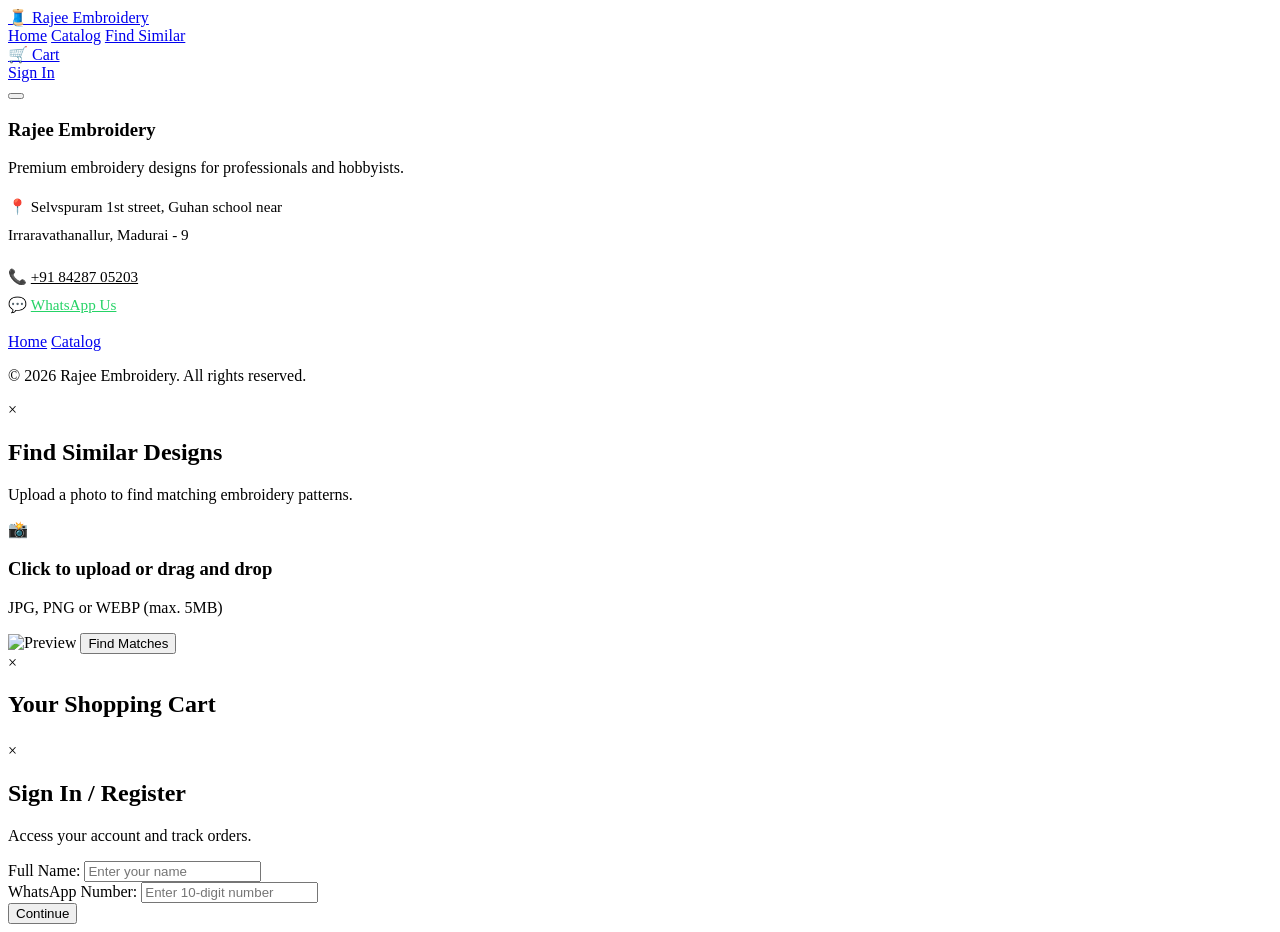
==== index.html @ bae119bf "Deploying index.html via API" ====
<!DOCTYPE html>
<html lang="en">
<head>
    <meta charset="UTF-8">
    <meta name="viewport" content="width=device-width, initial-scale=1.0">
    <meta name="description" content="Discover premium, meticulously digitized embroidery patterns at Rajee Embroidery in Madurai. 13,000+ designs for professionals and passionate creators.">
    <meta name="keywords" content="Embroidery designs, Madurai embroidery, Digitized patterns, Rajee Embroidery, Selvspuram">
    <title>Rajee Embroidery | Premium Designs</title>
    <link rel="preconnect" href="https://fonts.googleapis.com">
    <link rel="preconnect" href="https://fonts.gstatic.com" crossorigin>
    <link href="https://fonts.googleapis.com/css2?family=Inter:wght@300;400;500;600;700&family=Playfair+Display:ital,wght@0,400;0,600;0,700;1,400&display=swap" rel="stylesheet">
    <link rel="stylesheet" href="css/styles.css">
</head>
<body>
    <header class="navbar">
        <div class="nav-container">
            <a href="#" class="brand-logo" data-route="home">
                <span class="logo-icon">🧵</span> Rajee Embroidery
            </a>
            <nav class="nav-links">
                <a href="#" class="nav-link" data-route="home">Home</a>
                <a href="#" class="nav-link" data-route="catalog">Catalog</a>
                <a href="#" class="nav-link upload-btn" id="nav-upload-btn">Find Similar</a>
                <a href="#" class="nav-link cart-link" id="nav-cart-btn" style="position: relative; display: flex; align-items: center; gap: 0.5rem;">
                    🛒 Cart <span id="cart-badge" class="cart-badge" style="display: none;">0</span>
                </a>
                <a href="#" class="nav-link" id="nav-account-btn">Sign In</a>
            </nav>
            <button class="mobile-menu-btn" aria-label="Toggle menu">
                <span></span>
                <span></span>
                <span></span>
            </button>
        </div>
    </header>

    <main id="app-content">
        <!-- Views injected here by app.js -->
    </main>

    <footer class="footer">
        <div class="footer-content">
            <div class="footer-brand">
                <h3>Rajee Embroidery</h3>
                <p>Premium embroidery designs for professionals and hobbyists.</p>
                <div style="margin-top: 1rem; color: var(--text-secondary); font-size: 0.95rem; line-height: 1.8;">
                    <p>📍 Selvspuram 1st street, Guhan school near<br>Irraravathanallur, Madurai - 9</p>
                    <p style="margin-top: 0.5rem;">
                        📞 <a href="tel:+918428705203" style="color: var(--brand-gold);">+91 84287 05203</a><br>
                        💬 <a href="https://wa.me/918428705203" target="_blank" style="color: #25D366; font-weight: 500;">WhatsApp Us</a>
                    </p>
                </div>
            </div>
            <div class="footer-links">
                <a href="#" data-route="home">Home</a>
                <a href="#" data-route="catalog">Catalog</a>
            </div>
        </div>
        <div class="footer-bottom">
            <p>&copy; 2026 Rajee Embroidery. All rights reserved.</p>
        </div>
    </footer>

    <!-- Image Search Modal -->
    <div id="image-search-modal" class="modal">
        <div class="modal-content">
            <span class="close-modal" id="close-search-modal">&times;</span>
            <h2>Find Similar Designs</h2>
            <p class="modal-subtitle">Upload a photo to find matching embroidery patterns.</p>
            
            <div class="upload-area" id="search-upload-area">
                <input type="file" id="search-image-input" accept="image/*" hidden>
                <div class="upload-icon">📸</div>
                <h3>Click to upload or drag and drop</h3>
                <p>JPG, PNG or WEBP (max. 5MB)</p>
            </div>
            
            <div id="search-preview-container" class="preview-container hidden">
                <img id="search-image-preview" src="" alt="Preview">
                <button class="btn btn-primary" id="btn-find-similar">Find Matches</button>
            </div>
        </div>
    </div>

    <!-- Cart Modal -->
    <div id="cart-modal" class="modal">
        <div class="modal-content">
            <span class="close-modal" id="close-cart-modal">&times;</span>
            <h2>Your Shopping Cart</h2>
            <div id="cart-content-area" style="margin-top: 1.5rem;">
                <!-- Cart items render here -->
            </div>
        </div>
    </div>

    <!-- Client Login Modal -->
    <div id="client-login-modal" class="modal">
        <div class="modal-content admin-login-content">
            <span class="close-modal" id="close-client-login-modal">&times;</span>
            <h2>Sign In / Register</h2>
            <p class="modal-subtitle">Access your account and track orders.</p>
            <form id="client-login-form">
                <div class="form-group">
                    <label for="client-name">Full Name:</label>
                    <input type="text" id="client-name" class="form-control" placeholder="Enter your name" required>
                </div>
                <div class="form-group">
                    <label for="client-phone">WhatsApp Number:</label>
                    <input type="tel" id="client-phone" class="form-control" placeholder="Enter 10-digit number" required pattern="[0-9]{10}">
                </div>
                <button type="submit" class="btn btn-primary w-full">Continue</button>
            </form>
        </div>
    </div>

    <!-- Scripts -->
    <script src="js/database.js"></script>
    <script src="js/store.js"></script>
    <script src="js/views.js"></script>
    <script src="js/app.js"></script>
</body>
</html>
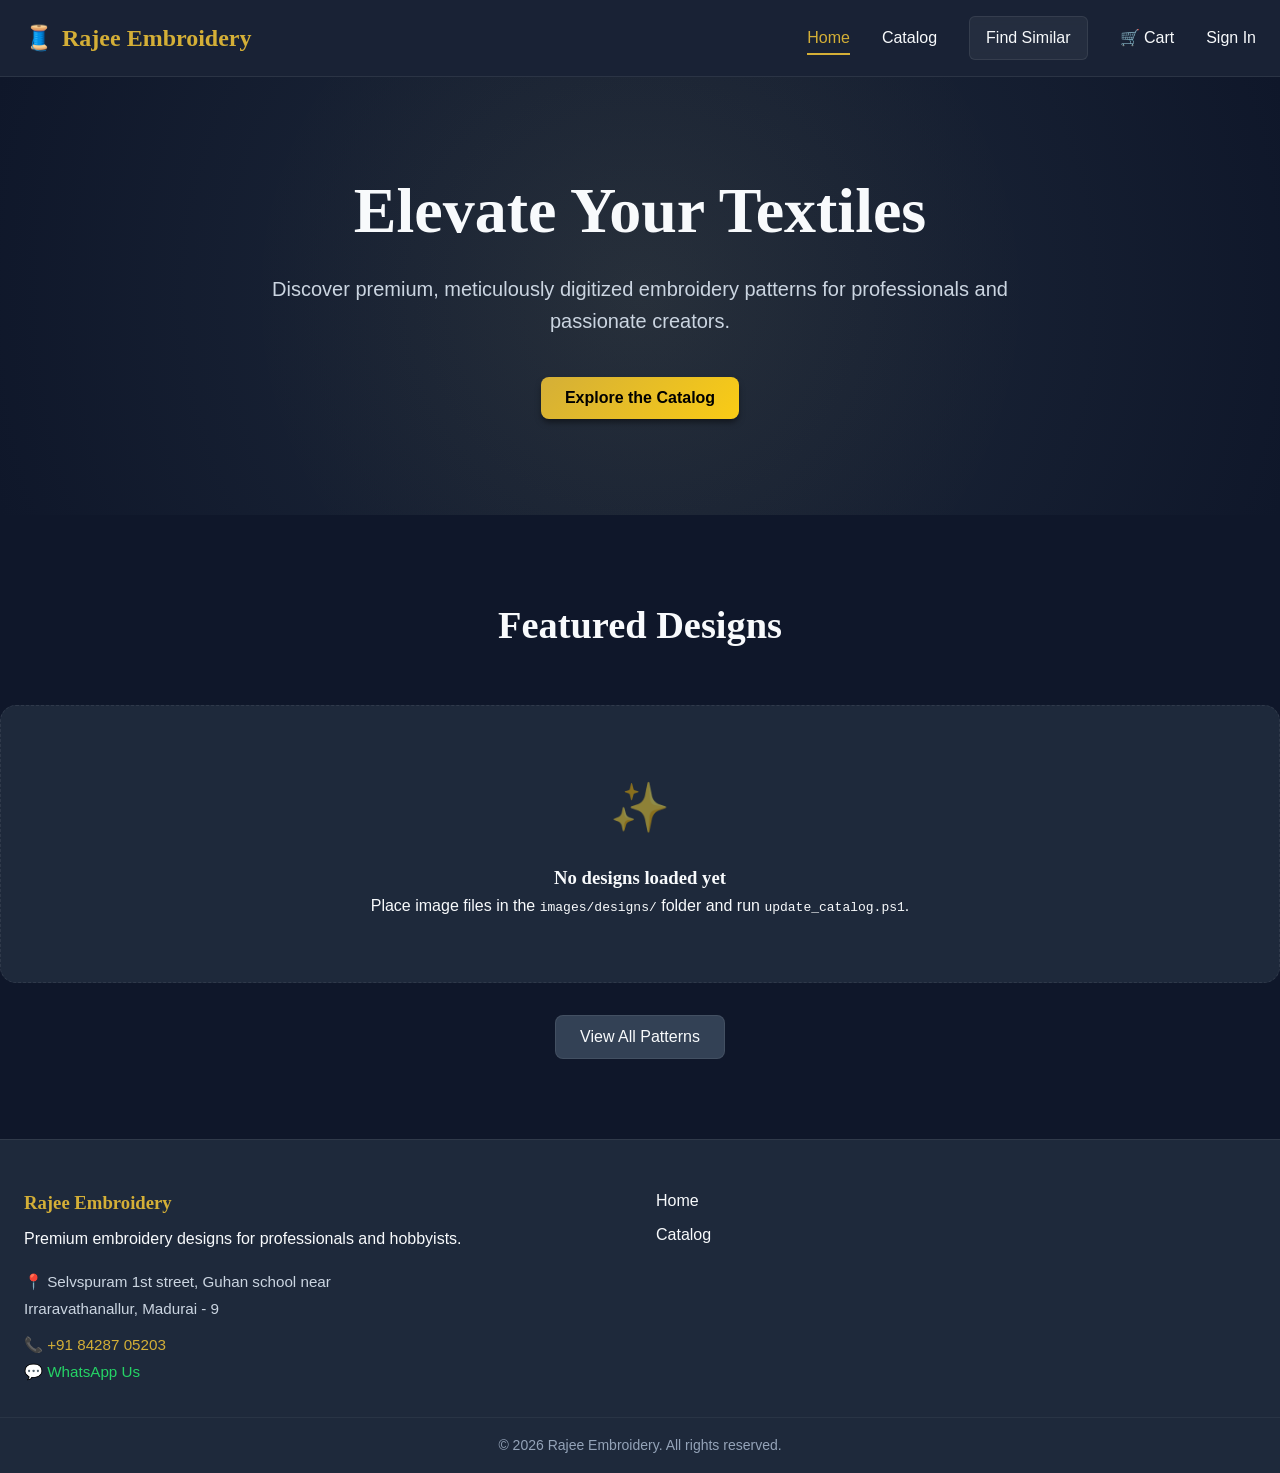
==== commit 5d38402f: "Deploying index.html via API" ====
--- a/index.html
+++ b/index.html
@@ -114,9 +114,9 @@
     </div>
 
     <!-- Scripts -->
-    <script src="js/database.js"></script>
-    <script src="js/store.js"></script>
-    <script src="js/views.js"></script>
-    <script src="js/app.js"></script>
+    <script src="js/database.js?v=2"></script>
+    <script src="js/store.js?v=2"></script>
+    <script src="js/views.js?v=2"></script>
+    <script src="js/app.js?v=2"></script>
 </body>
 </html>
--- a/css/styles.css
+++ b/css/styles.css
@@ -0,0 +1,746 @@
+/* 
+=========================================
+  STITCH & THREAD - PREMIUM DESIGN SYSTEM
+=========================================
+*/
+
+:root {
+    /* Color Palette - Premium Dark Theme */
+    --bg-primary: #0f172a;      /* Slate 900 */
+    --bg-secondary: #1e293b;    /* Slate 800 */
+    --bg-accent: #334155;       /* Slate 700 */
+    
+    --text-primary: #f8fafc;    /* Slate 50 */
+    --text-secondary: #cbd5e1;  /* Slate 300 */
+    --text-muted: #94a3b8;      /* Slate 400 */
+    
+    /* Brand Colors for Embroidery Premium Feel */
+    --brand-gold: #d4af37;      /* Metallic Gold */
+    --brand-gold-hover: #f1c40f;
+    --brand-rose: #e11d48;      /* Rose 600 */
+    
+    /* Utility Colors */
+    --success: #10b981;
+    --danger: #ef4444;
+    --warning: #f59e0b;
+    --info: #3b82f6;
+    
+    /* Gradients */
+    --gradient-gold: linear-gradient(135deg, #d4af37 0%, #facc15 100%);
+    --gradient-dark: linear-gradient(180deg, rgba(15,23,42,0) 0%, rgba(15,23,42,1) 100%);
+    
+    /* Glassmorphism */
+    --glass-bg: rgba(30, 41, 59, 0.7);
+    --glass-border: rgba(255, 255, 255, 0.08);
+    
+    /* Typography */
+    --font-heading: 'Playfair Display', serif;
+    --font-body: 'Inter', sans-serif;
+    
+    /* Layout */
+    --radius-sm: 0.375rem;
+    --radius-md: 0.5rem;
+    --radius-lg: 1rem;
+    --radius-xl: 1.5rem;
+    
+    --container-max: 1280px;
+    --transition-fast: 0.2s ease;
+    --transition-normal: 0.3s ease;
+    
+    /* Shadows */
+    --shadow-sm: 0 1px 2px 0 rgba(0, 0, 0, 0.5);
+    --shadow-md: 0 4px 6px -1px rgba(0, 0, 0, 0.5);
+    --shadow-lg: 0 10px 15px -3px rgba(0, 0, 0, 0.5);
+    --shadow-glow: 0 0 15px rgba(212, 175, 55, 0.4);
+}
+
+/* Base Styles */
+* {
+    margin: 0;
+    padding: 0;
+    box-sizing: border-box;
+}
+
+body {
+    font-family: var(--font-body);
+    background-color: var(--bg-primary);
+    color: var(--text-primary);
+    line-height: 1.6;
+    min-height: 100vh;
+    display: flex;
+    flex-direction: column;
+}
+
+h1, h2, h3, h4, h5, h6 {
+    font-family: var(--font-heading);
+    color: var(--text-primary);
+    font-weight: 600;
+}
+
+a {
+    color: var(--text-primary);
+    text-decoration: none;
+    transition: color var(--transition-fast);
+}
+
+a:hover {
+    color: var(--brand-gold);
+}
+
+img {
+    max-width: 100%;
+    height: auto;
+    display: block;
+}
+
+/* Utilities */
+.container {
+    max-width: var(--container-max);
+    margin: 0 auto;
+    padding: 0 1.5rem;
+}
+
+.text-center { text-align: center; }
+.text-gold { color: var(--brand-gold); }
+.text-danger { color: var(--danger) !important; }
+.mt-4 { margin-top: 1rem; }
+.mt-8 { margin-top: 2rem; }
+.mb-4 { margin-bottom: 1rem; }
+.mb-8 { margin-bottom: 2rem; }
+.w-full { width: 100%; }
+.hidden { display: none !important; }
+
+/* Typography Scale */
+.t-h1 { font-size: clamp(2.5rem, 5vw, 4rem); line-height: 1.2; margin-bottom: 1.5rem; }
+.t-h2 { font-size: clamp(2rem, 3vw, 2.5rem); margin-bottom: 1rem; }
+.t-h3 { font-size: 1.5rem; margin-bottom: 0.75rem; }
+
+/* Buttons */
+.btn {
+    display: inline-flex;
+    align-items: center;
+    justify-content: center;
+    padding: 0.75rem 1.5rem;
+    font-family: var(--font-body);
+    font-weight: 500;
+    border-radius: var(--radius-md);
+    cursor: pointer;
+    transition: all var(--transition-normal);
+    border: none;
+    font-size: 1rem;
+    gap: 0.5rem;
+}
+
+.btn-primary {
+    background: var(--gradient-gold);
+    color: #000;
+    font-weight: 600;
+    box-shadow: var(--shadow-md);
+}
+
+.btn-primary:hover {
+    transform: translateY(-2px);
+    box-shadow: var(--shadow-glow);
+}
+
+.btn-secondary {
+    background: var(--bg-accent);
+    color: var(--text-primary);
+    border: 1px solid var(--glass-border);
+}
+
+.btn-secondary:hover {
+    background: var(--bg-secondary);
+    border-color: var(--brand-gold);
+}
+
+.btn-outline {
+    background: transparent;
+    color: var(--brand-gold);
+    border: 1px solid var(--brand-gold);
+}
+
+.btn-outline:hover {
+    background: rgba(212, 175, 55, 0.1);
+}
+
+.btn-sm {
+    padding: 0.4rem 0.75rem;
+    font-size: 0.875rem;
+    gap: 0.25rem;
+}
+
+/* Navigation Shell */
+.navbar {
+    position: sticky;
+    top: 0;
+    z-index: 100;
+    background: var(--glass-bg);
+    backdrop-filter: blur(12px);
+    -webkit-backdrop-filter: blur(12px);
+    border-bottom: 1px solid var(--glass-border);
+    padding: 1rem 0;
+}
+
+.nav-container {
+    max-width: var(--container-max);
+    margin: 0 auto;
+    padding: 0 1.5rem;
+    display: flex;
+    justify-content: space-between;
+    align-items: center;
+}
+
+.brand-logo {
+    font-family: var(--font-heading);
+    font-size: 1.5rem;
+    font-weight: 700;
+    display: flex;
+    align-items: center;
+    gap: 0.5rem;
+    color: var(--brand-gold);
+}
+
+.nav-links {
+    display: flex;
+    gap: 2rem;
+    align-items: center;
+}
+
+.nav-link {
+    font-weight: 500;
+    position: relative;
+}
+
+.nav-link::after {
+    content: '';
+    position: absolute;
+    width: 0;
+    height: 2px;
+    bottom: -4px;
+    left: 0;
+    background-color: var(--brand-gold);
+    transition: width var(--transition-normal);
+}
+
+.nav-link:hover::after, .nav-link.active::after {
+    width: 100%;
+}
+
+.nav-link.active {
+    color: var(--brand-gold);
+}
+
+.cart-badge {
+    background: var(--brand-rose);
+    color: #fff;
+    font-size: 0.75rem;
+    font-weight: 700;
+    padding: 0.1rem 0.4rem;
+    border-radius: 1rem;
+    min-width: 1.25rem;
+    text-align: center;
+    line-height: normal;
+}
+
+.upload-btn {
+    background: rgba(255,255,255,0.05);
+    padding: 0.5rem 1rem;
+    border-radius: var(--radius-sm);
+    border: 1px solid var(--glass-border);
+}
+
+.upload-btn:hover {
+    background: rgba(212, 175, 55, 0.1);
+    border-color: var(--brand-gold);
+}
+
+.mobile-menu-btn {
+    display: none;
+    background: none;
+    border: none;
+    cursor: pointer;
+    flex-direction: column;
+    gap: 6px;
+}
+
+.mobile-menu-btn span {
+    display: block;
+    width: 25px;
+    height: 2px;
+    background-color: var(--text-primary);
+    transition: all 0.3s;
+}
+
+/* Footer Section */
+.footer {
+    background-color: var(--bg-secondary);
+    border-top: 1px solid var(--glass-border);
+    padding: 3rem 0 1rem;
+    margin-top: auto;
+}
+
+.footer-content {
+    max-width: var(--container-max);
+    margin: 0 auto;
+    padding: 0 1.5rem;
+    display: grid;
+    grid-template-columns: 1fr 1fr;
+    gap: 2rem;
+    margin-bottom: 2rem;
+}
+
+.footer-brand h3 {
+    font-family: var(--font-heading);
+    color: var(--brand-gold);
+    margin-bottom: 0.5rem;
+}
+
+.footer-links {
+    display: flex;
+    flex-direction: column;
+    gap: 0.5rem;
+}
+
+.footer-bottom {
+    text-align: center;
+    color: var(--text-muted);
+    font-size: 0.875rem;
+    border-top: 1px solid rgba(255,255,255,0.05);
+    padding-top: 1rem;
+}
+
+/* =========================================
+   PAGE SPECIFIC VIEWS
+========================================= */
+
+/* Main Container */
+#app-content {
+    flex: 1;
+    min-height: calc(100vh - 200px); /* Adjust based on header/footer */
+    animation: fadeIn 0.5s ease-out;
+}
+
+@keyframes fadeIn {
+    from { opacity: 0; transform: translateY(10px); }
+    to { opacity: 1; transform: translateY(0); }
+}
+
+/* Home Page */
+.hero {
+    position: relative;
+    padding: 6rem 1.5rem;
+    text-align: center;
+    background: radial-gradient(circle at center, var(--bg-secondary) 0%, var(--bg-primary) 100%);
+    overflow: hidden;
+}
+
+.hero::before {
+    content: '';
+    position: absolute;
+    top: 50%;
+    left: 50%;
+    transform: translate(-50%, -50%);
+    width: 800px;
+    height: 800px;
+    background: radial-gradient(circle, rgba(212, 175, 55, 0.05) 0%, transparent 70%);
+    z-index: 0;
+}
+
+.hero-content {
+    position: relative;
+    z-index: 1;
+    max-width: 800px;
+    margin: 0 auto;
+}
+
+.hero-subtitle {
+    font-size: 1.25rem;
+    color: var(--text-secondary);
+    margin-bottom: 2.5rem;
+    font-weight: 300;
+}
+
+.featured-section {
+    padding: 5rem 0;
+}
+
+.section-title {
+    text-align: center;
+    margin-bottom: 3rem;
+}
+
+.design-grid {
+    display: grid;
+    grid-template-columns: repeat(auto-fill, minmax(280px, 1fr));
+    gap: 2rem;
+}
+
+/* Card Component */
+.design-card {
+    background: var(--bg-secondary);
+    border-radius: var(--radius-lg);
+    overflow: hidden;
+    border: 1px solid var(--glass-border);
+    transition: all var(--transition-normal);
+    box-shadow: var(--shadow-sm);
+    position: relative;
+    display: flex;
+    flex-direction: column;
+}
+
+.design-card:hover {
+    transform: translateY(-5px);
+    box-shadow: var(--shadow-lg);
+    border-color: rgba(212, 175, 55, 0.3);
+}
+
+.card-img-wrapper {
+    position: relative;
+    padding-top: 100%; /* 1:1 Aspect Ratio */
+    overflow: hidden;
+    background: var(--bg-accent);
+}
+
+.card-img {
+    position: absolute;
+    top: 0;
+    left: 0;
+    width: 100%;
+    height: 100%;
+    object-fit: cover;
+    transition: transform 0.5s ease;
+}
+
+.design-card:hover .card-img {
+    transform: scale(1.05);
+}
+
+.card-badge {
+    position: absolute;
+    top: 1rem;
+    right: 1rem;
+    background: var(--glass-bg);
+    backdrop-filter: blur(4px);
+    padding: 0.25rem 0.75rem;
+    border-radius: 2rem;
+    font-size: 0.8rem;
+    font-weight: 600;
+    color: var(--brand-gold);
+    border: 1px solid var(--glass-border);
+}
+
+.card-content {
+    padding: 1.5rem;
+    display: flex;
+    flex-direction: column;
+    flex-grow: 1;
+}
+
+.card-title {
+    font-size: 1.1rem;
+    margin-bottom: 0.5rem;
+    color: var(--text-primary);
+}
+
+.card-category {
+    font-size: 0.85rem;
+    color: var(--text-muted);
+    text-transform: uppercase;
+    letter-spacing: 1px;
+    margin-bottom: 1rem;
+}
+
+.card-footer {
+    display: flex;
+    justify-content: space-between;
+    align-items: center;
+    margin-top: auto;
+    padding-top: 1rem;
+    border-top: 1px solid rgba(255,255,255,0.05);
+}
+
+.card-price {
+    font-weight: 600;
+    color: var(--brand-gold);
+    font-size: 1.2rem;
+}
+
+/* Catalog View Elements */
+.catalog-header {
+    background: var(--bg-secondary);
+    padding: 4rem 0 2rem;
+    border-bottom: 1px solid var(--glass-border);
+    margin-bottom: 3rem;
+}
+
+.search-filters {
+    display: flex;
+    gap: 1rem;
+    flex-wrap: wrap;
+    align-items: center;
+    justify-content: center;
+    max-width: 800px;
+    margin: 0 auto;
+}
+
+.search-input-group {
+    flex: 1;
+    min-width: 250px;
+    position: relative;
+}
+
+.search-icon {
+    position: absolute;
+    left: 1rem;
+    top: 50%;
+    transform: translateY(-50%);
+    color: var(--text-muted);
+}
+
+.form-control {
+    width: 100%;
+    padding: 0.75rem 1rem;
+    border-radius: var(--radius-md);
+    border: 1px solid var(--glass-border);
+    background: var(--bg-primary);
+    color: var(--text-primary);
+    font-family: var(--font-body);
+    font-size: 1rem;
+    transition: border-color var(--transition-fast);
+}
+
+.form-control:focus {
+    outline: none;
+    border-color: var(--brand-gold);
+}
+
+.search-input-group .form-control {
+    padding-left: 2.5rem;
+    border-radius: 2rem;
+}
+
+select.form-control {
+    appearance: none;
+    padding-right: 2.5rem;
+    background-image: url("data:image/svg+xml,%3Csvg xmlns='http://www.w3.org/2000/svg' fill='none' viewBox='0 0 24 24' stroke='%23cbd5e1'%3E%3Cpath stroke-linecap='round' stroke-linejoin='round' stroke-width='2' d='M19 9l-7 7-7-7'%3E%3C/path%3E%3C/svg%3E");
+    background-repeat: no-repeat;
+    background-position: right 1rem center;
+    background-size: 1em;
+}
+
+/* Empty State */
+.empty-state {
+    text-align: center;
+    padding: 4rem 1rem;
+    background: var(--bg-secondary);
+    border-radius: var(--radius-lg);
+    border: 1px dashed var(--glass-border);
+}
+
+.empty-icon {
+    font-size: 3rem;
+    margin-bottom: 1rem;
+    opacity: 0.5;
+}
+
+/* Modals */
+.modal {
+    display: none; 
+    position: fixed;
+    z-index: 1000;
+    left: 0;
+    top: 0;
+    width: 100%;
+    height: 100%;
+    background-color: rgba(15, 23, 42, 0.8);
+    backdrop-filter: blur(5px);
+    overflow: auto;
+}
+
+.modal.active {
+    display: flex;
+    align-items: center;
+    justify-content: center;
+    animation: fadeIn 0.3s;
+}
+
+.modal-content {
+    background-color: var(--bg-secondary);
+    border: 1px solid var(--glass-border);
+    border-radius: var(--radius-lg);
+    padding: 2.5rem;
+    width: 90%;
+    max-width: 600px;
+    position: relative;
+    box-shadow: var(--shadow-lg);
+}
+
+.admin-login-content {
+    max-width: 400px;
+}
+
+.close-modal {
+    position: absolute;
+    top: 1rem;
+    right: 1.5rem;
+    color: var(--text-muted);
+    font-size: 2rem;
+    font-weight: 300;
+    cursor: pointer;
+    transition: color var(--transition-fast);
+}
+
+.close-modal:hover {
+    color: var(--brand-gold);
+}
+
+.modal-subtitle {
+    color: var(--text-muted);
+    margin-bottom: 1.5rem;
+}
+
+/* Upload Area for Similar Design Search */
+.upload-area {
+    border: 2px dashed var(--glass-border);
+    border-radius: var(--radius-md);
+    padding: 3rem 1.5rem;
+    text-align: center;
+    background: var(--bg-primary);
+    cursor: pointer;
+    transition: all var(--transition-normal);
+}
+
+.upload-area:hover, .upload-area.dragover {
+    border-color: var(--brand-gold);
+    background: rgba(212, 175, 55, 0.05);
+}
+
+.upload-icon {
+    font-size: 3rem;
+    margin-bottom: 1rem;
+}
+
+.preview-container {
+    text-align: center;
+    margin-top: 1.5rem;
+}
+
+.preview-container img {
+    max-height: 250px;
+    margin: 0 auto 1.5rem;
+    border-radius: var(--radius-md);
+    border: 1px solid var(--glass-border);
+}
+
+/* Admin Dashboard Specifics */
+.admin-header {
+    display: flex;
+    justify-content: space-between;
+    align-items: center;
+    margin-bottom: 2rem;
+    padding-bottom: 1rem;
+    border-bottom: 1px solid var(--glass-border);
+}
+
+.table-container {
+    overflow-x: auto;
+    background: var(--bg-secondary);
+    border-radius: var(--radius-md);
+    border: 1px solid var(--glass-border);
+}
+
+.admin-table {
+    width: 100%;
+    border-collapse: collapse;
+}
+
+.admin-table th, .admin-table td {
+    padding: 1rem;
+    text-align: left;
+    border-bottom: 1px solid rgba(255,255,255,0.05);
+}
+
+.admin-table th {
+    background: var(--bg-accent);
+    color: var(--text-muted);
+    font-weight: 500;
+    text-transform: uppercase;
+    font-size: 0.85rem;
+    letter-spacing: 0.5px;
+}
+
+.admin-table tr:hover {
+    background: rgba(255,255,255,0.02);
+}
+
+.admin-table img {
+    width: 50px;
+    height: 50px;
+    object-fit: cover;
+    border-radius: var(--radius-sm);
+}
+
+.action-btns {
+    display: flex;
+    gap: 0.5rem;
+}
+
+/* Admin Upload Form */
+.upload-form-container {
+    background: var(--bg-secondary);
+    border-radius: var(--radius-lg);
+    padding: 2rem;
+    border: 1px solid var(--glass-border);
+    margin-bottom: 3rem;
+}
+
+.form-group {
+    margin-bottom: 1.5rem;
+}
+
+.form-group label {
+    display: block;
+    margin-bottom: 0.5rem;
+    font-weight: 500;
+    color: var(--text-secondary);
+}
+
+.error-msg {
+    color: var(--danger);
+    font-size: 0.875rem;
+    margin-top: 0.5rem;
+    min-height: 1.2rem;
+}
+
+/* Responsive */
+@media (max-width: 768px) {
+    .nav-links {
+        display: none;
+        position: absolute;
+        top: 100%;
+        left: 0;
+        width: 100%;
+        background: var(--bg-secondary);
+        flex-direction: column;
+        padding: 1.5rem;
+        border-bottom: 1px solid var(--glass-border);
+        box-shadow: var(--shadow-md);
+    }
+    
+    .nav-links.active {
+        display: flex;
+    }
+    
+    .mobile-menu-btn {
+        display: flex;
+    }
+
+    .search-filters {
+        flex-direction: column;
+    }
+    
+    .search-input-group {
+        width: 100%;
+    }
+}
